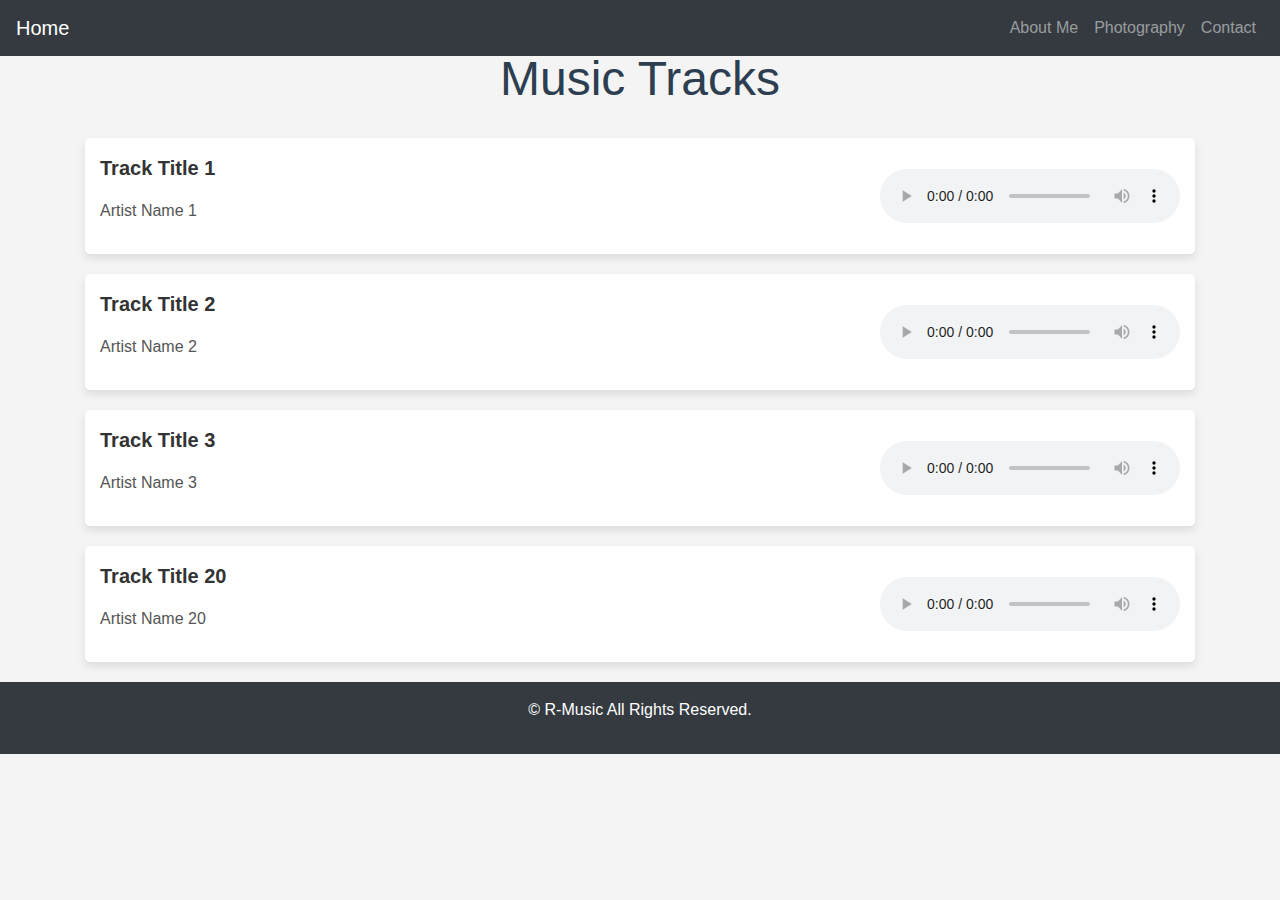
==== music.html @ bd509da7 "Fixed music.html" ====
﻿<!DOCTYPE html>
<html lang="en">
<head>
    <meta charset="UTF-8">
    <meta name="viewport" content="width=device-width, initial-scale=1.0">
    <title>Music Tracks</title>
    <link href="https://stackpath.bootstrapcdn.com/bootstrap/4.5.2/css/bootstrap.min.css" rel="stylesheet">
    <style>
        body {
            background: #f4f4f4;
            color: #333;
            font-family: 'Segoe UI', Tahoma, Geneva, Verdana, sans-serif;
            margin: 0;
            padding: 0;
        }

        .container {
            margin-top: 50px;
        }

        h1 {
            margin-bottom: 30px;
            text-align: center;
            font-size: 3em;
            color: #2c3e50;
        }

        .track-item {
            padding: 15px;
            margin-bottom: 20px;
            border-radius: 5px;
            background-color: white;
            box-shadow: 0 4px 8px rgba(0, 0, 0, 0.1);
            display: flex;
            justify-content: space-between;
            align-items: center;
        }

        .track-info {
            flex: 1;
        }

        .track-title {
            font-size: 1.25rem;
            font-weight: bold;
        }

        .track-artist {
            font-size: 1rem;
            color: #555;
        }

        audio {
            margin-left: 20px;
        }
    </style>
</head>
<body>
    
    <!-- Navbar -->
    <nav class="navbar navbar-expand-lg navbar-dark bg-dark fixed-top">
        <a class="navbar-brand" href="index.html">Home</a>
        <button class="navbar-toggler" type="button" data-toggle="collapse" data-target="#navbarNav" aria-controls="navbarNav" aria-expanded="false" aria-label="Toggle navigation">
            <span class="navbar-toggler-icon"></span>
        </button>
        <div class="collapse navbar-collapse" id="navbarNav">
            <ul class="navbar-nav ml-auto">
                <li class="nav-item">
                    <a class="nav-link" href="#about">About Me</a>
                </li>
                <li class="nav-item">
                    <a class="nav-link" href="photography.html">Photography</a>
                </li>
                <li class="nav-item">
                    <a class="nav-link" href="#contact">Contact</a>
                </li>
            </ul>
        </div>
    </nav>


    <div class="container">
        <h1>Music Tracks</h1>

        <!-- Music Track 1 -->
        <div class="track-item">
            <div class="track-info">
                <p class="track-title">Track Title 1</p>
                <p class="track-artist">Artist Name 1</p>
            </div>
            <audio controls>
                <source src="path-to-your-audio-file1.mp3" type="audio/mpeg">
                Your browser does not support the audio element.
            </audio>
        </div>

        <!-- Music Track 2 -->
        <div class="track-item">
            <div class="track-info">
                <p class="track-title">Track Title 2</p>
                <p class="track-artist">Artist Name 2</p>
            </div>
            <audio controls>
                <source src="path-to-your-audio-file2.mp3" type="audio/mpeg">
                Your browser does not support the audio element.
            </audio>
        </div>

        <!-- Music Track 3 -->
        <div class="track-item">
            <div class="track-info">
                <p class="track-title">Track Title 3</p>
                <p class="track-artist">Artist Name 3</p>
            </div>
            <audio controls>
                <source src="path-to-your-audio-file3.mp3" type="audio/mpeg">
                Your browser does not support the audio element.
            </audio>
        </div>

        <!-- Repeat for up to 20 tracks -->
        <!-- Music Track 20 -->
        <div class="track-item">
            <div class="track-info">
                <p class="track-title">Track Title 20</p>
                <p class="track-artist">Artist Name 20</p>
            </div>
            <audio controls>
                <source src="path-to-your-audio-file20.mp3" type="audio/mpeg">
                Your browser does not support the audio element.
            </audio>
        </div>
    </div>

    <footer class="bg-dark text-white text-center py-3">
        <p>&copy; R-Music All Rights Reserved.</p>
    </footer>

    <script src="https://code.jquery.com/jquery-3.5.1.slim.min.js"></script>
    <script src="https://cdn.jsdelivr.net/npm/@popperjs/core@2.5.2/dist/umd/popper.min.js"></script>
    <script src="https://stackpath.bootstrapcdn.com/bootstrap/4.5.2/js/bootstrap.min.js"></script>
</body>
</html>
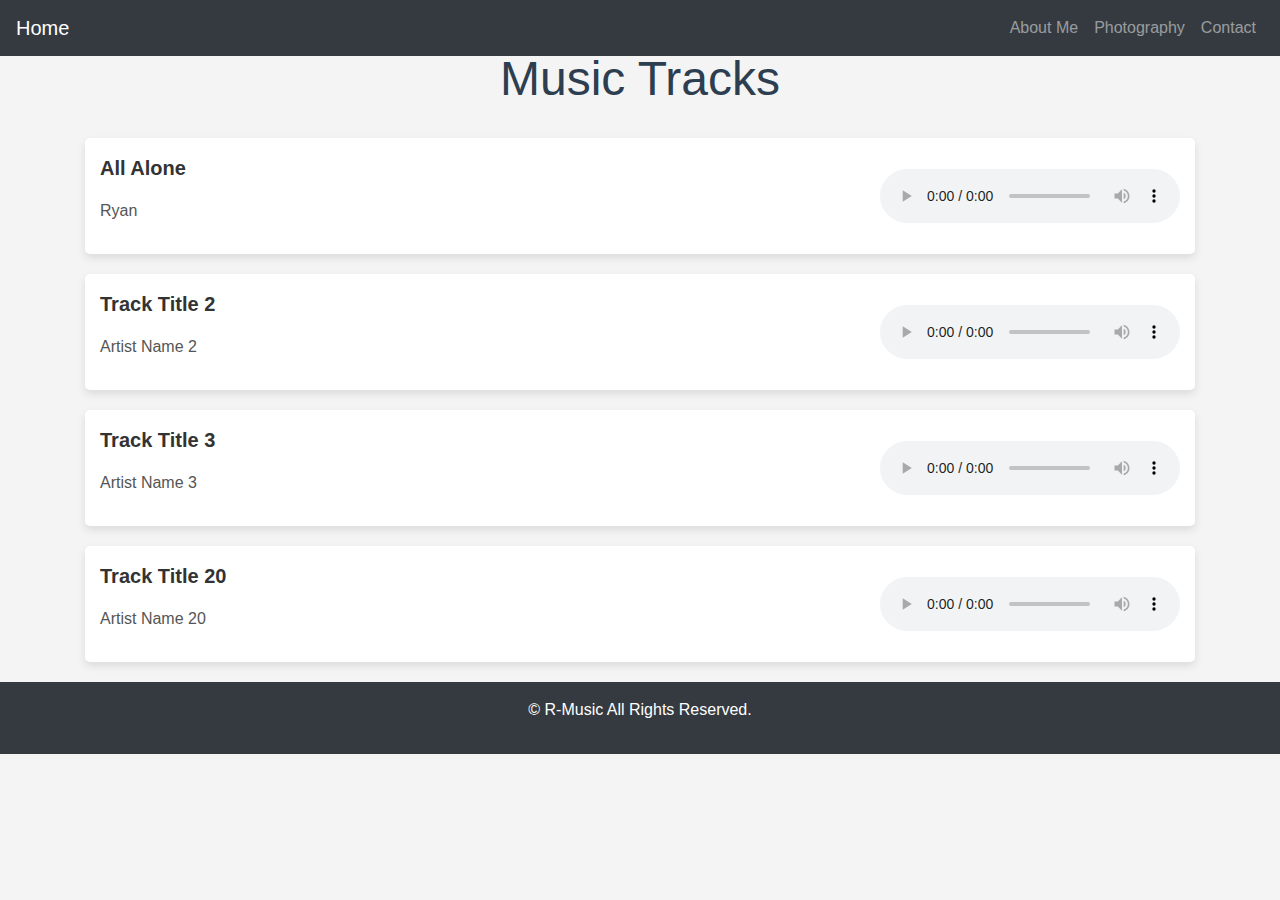
==== commit fef013ed: "Tons of stuff" ====
--- a/music.html
+++ b/music.html
@@ -85,11 +85,11 @@
         <!-- Music Track 1 -->
         <div class="track-item">
             <div class="track-info">
-                <p class="track-title">Track Title 1</p>
-                <p class="track-artist">Artist Name 1</p>
+                <p class="track-title">All Alone</p>
+                <p class="track-artist">Ryan</p>
             </div>
             <audio controls>
-                <source src="path-to-your-audio-file1.mp3" type="audio/mpeg">
+                <source src="C:\Users\Ryan\Portfolio\MusicTracks\All Alone.wav" type="audio/mpeg">
                 Your browser does not support the audio element.
             </audio>
         </div>
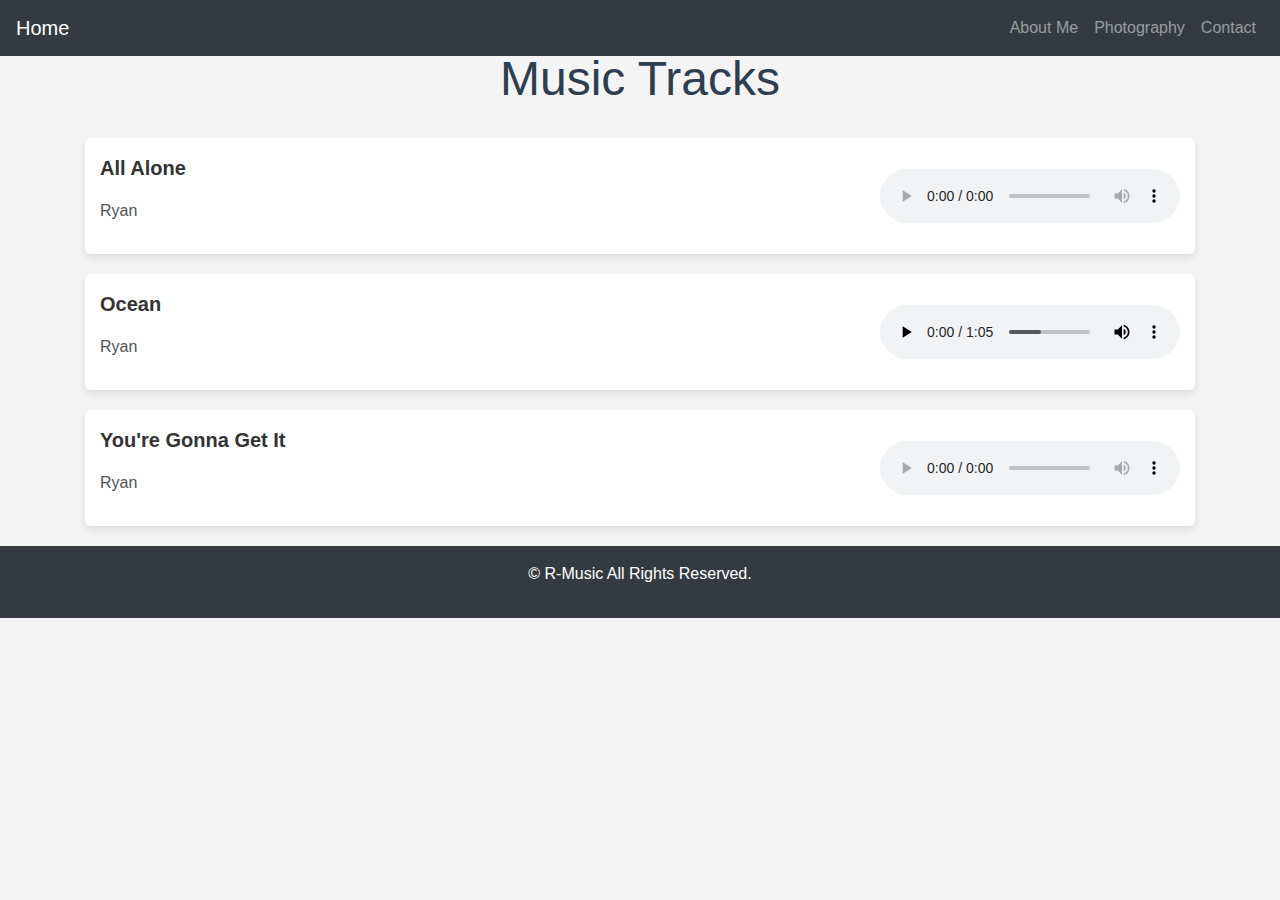
==== commit 9dd5b482: "added 2 tracks" ====
--- a/music.html
+++ b/music.html
@@ -89,7 +89,7 @@
                 <p class="track-artist">Ryan</p>
             </div>
             <audio controls>
-                <source src="C:\Users\Ryan\Portfolio\MusicTracks\All Alone.wav" type="audio/mpeg">
+                <source src="MusicTracks\All Alone.wav" type="audio/mpeg">
                 Your browser does not support the audio element.
             </audio>
         </div>
@@ -97,11 +97,11 @@
         <!-- Music Track 2 -->
         <div class="track-item">
             <div class="track-info">
-                <p class="track-title">Track Title 2</p>
-                <p class="track-artist">Artist Name 2</p>
+                <p class="track-title">Ocean</p>
+                <p class="track-artist">Ryan</p>
             </div>
             <audio controls>
-                <source src="path-to-your-audio-file2.mp3" type="audio/mpeg">
+                <source src="MusicTracks\Ocean.mp3" type="audio/mpeg">
                 Your browser does not support the audio element.
             </audio>
         </div>
@@ -109,27 +109,16 @@
         <!-- Music Track 3 -->
         <div class="track-item">
             <div class="track-info">
-                <p class="track-title">Track Title 3</p>
-                <p class="track-artist">Artist Name 3</p>
+                <p class="track-title">You're Gonna Get It</p>
+                <p class="track-artist">Ryan</p>
             </div>
             <audio controls>
-                <source src="path-to-your-audio-file3.mp3" type="audio/mpeg">
+                <source src="MusicTracks\You're Gonna Get It.wav" type="audio/mpeg">
                 Your browser does not support the audio element.
             </audio>
         </div>
 
         <!-- Repeat for up to 20 tracks -->
-        <!-- Music Track 20 -->
-        <div class="track-item">
-            <div class="track-info">
-                <p class="track-title">Track Title 20</p>
-                <p class="track-artist">Artist Name 20</p>
-            </div>
-            <audio controls>
-                <source src="path-to-your-audio-file20.mp3" type="audio/mpeg">
-                Your browser does not support the audio element.
-            </audio>
-        </div>
     </div>
 
     <footer class="bg-dark text-white text-center py-3">
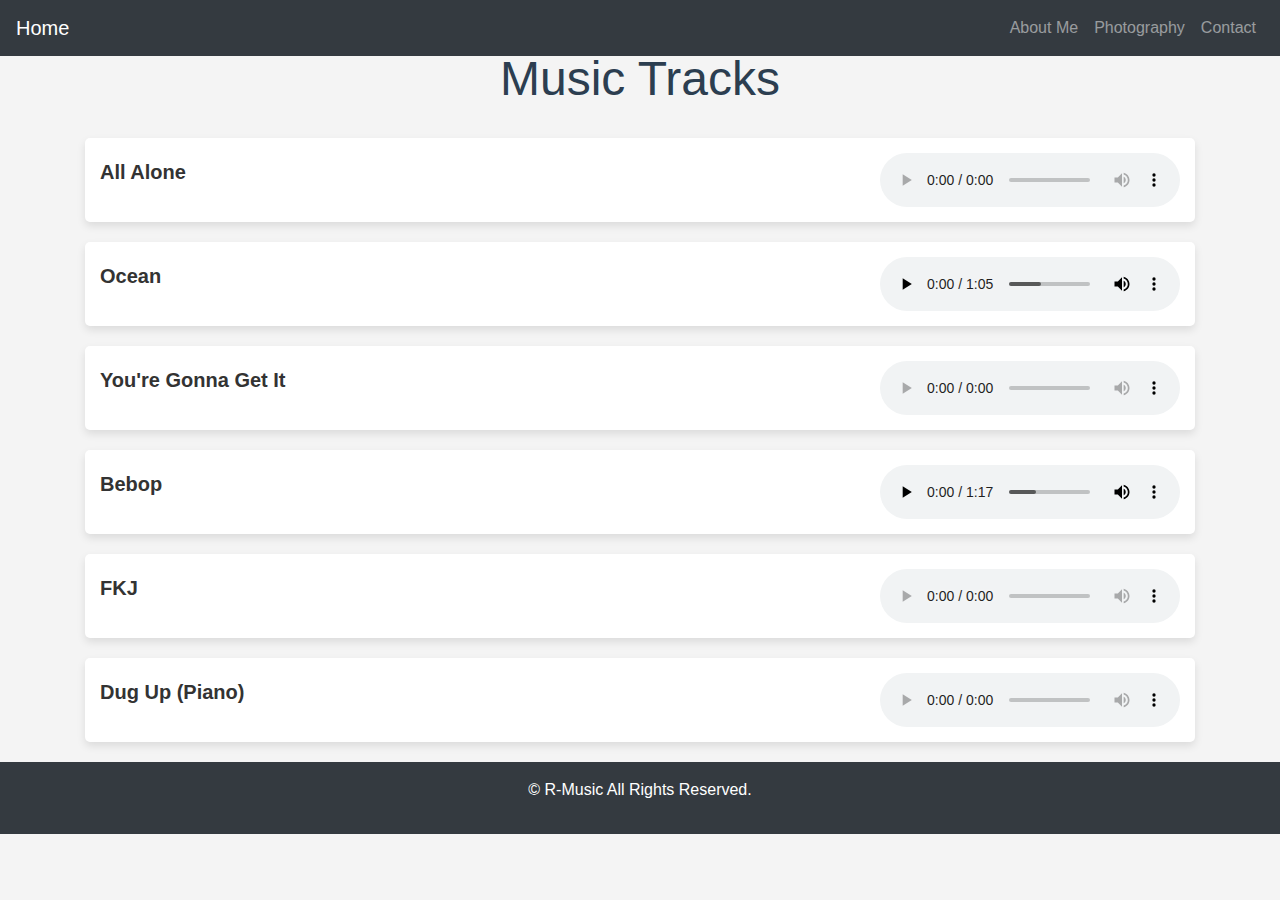
==== commit db61318a: "Added more tracks" ====
--- a/music.html
+++ b/music.html
@@ -86,7 +86,7 @@
         <div class="track-item">
             <div class="track-info">
                 <p class="track-title">All Alone</p>
-                <p class="track-artist">Ryan</p>
+                <p class="track-artist"></p>
             </div>
             <audio controls>
                 <source src="MusicTracks\All Alone.wav" type="audio/mpeg">
@@ -98,7 +98,7 @@
         <div class="track-item">
             <div class="track-info">
                 <p class="track-title">Ocean</p>
-                <p class="track-artist">Ryan</p>
+                <p class="track-artist"></p>
             </div>
             <audio controls>
                 <source src="MusicTracks\Ocean.mp3" type="audio/mpeg">
@@ -110,10 +110,47 @@
         <div class="track-item">
             <div class="track-info">
                 <p class="track-title">You're Gonna Get It</p>
-                <p class="track-artist">Ryan</p>
+                <p class="track-artist"></p>
             </div>
             <audio controls>
                 <source src="MusicTracks\You're Gonna Get It.wav" type="audio/mpeg">
+                Your browser does not support the audio element.
+            </audio>
+        </div>
+
+        <!-- Music Track 4 -->
+        <div class="track-item">
+            <div class="track-info">
+                <p class="track-title">Bebop</p>
+                <p class="track-artist"></p>
+            </div>
+            <audio controls>
+                <source src="MusicTracks\Bebop.mp3" type="audio/mpeg">
+                Your browser does not support the audio element.
+            </audio>
+        </div>
+
+        <!-- Music Track 5 -->
+        <div class="track-item">
+            <div class="track-info">
+                <p class="track-title">FKJ</p>
+                <p class="track-artist"></p>
+            </div>
+            <audio controls>
+                <source src="MusicTracks\FKJ.wav" type="audio/mpeg">
+                Your browser does not support the audio element.
+            </audio>
+        </div>
+
+
+        <!-- Music Track 6 -->
+        <div class="track-item">
+            <div class="track-info">
+                <p class="track-title">Dug Up (Piano)</p>
+                <p class="track-artist"></p>
+            </div>
+            <audio controls>
+                <source src="MusicTracks\Piano Dug Up.wav" type="audio/mpeg">
                 Your browser does not support the audio element.
             </audio>
         </div>
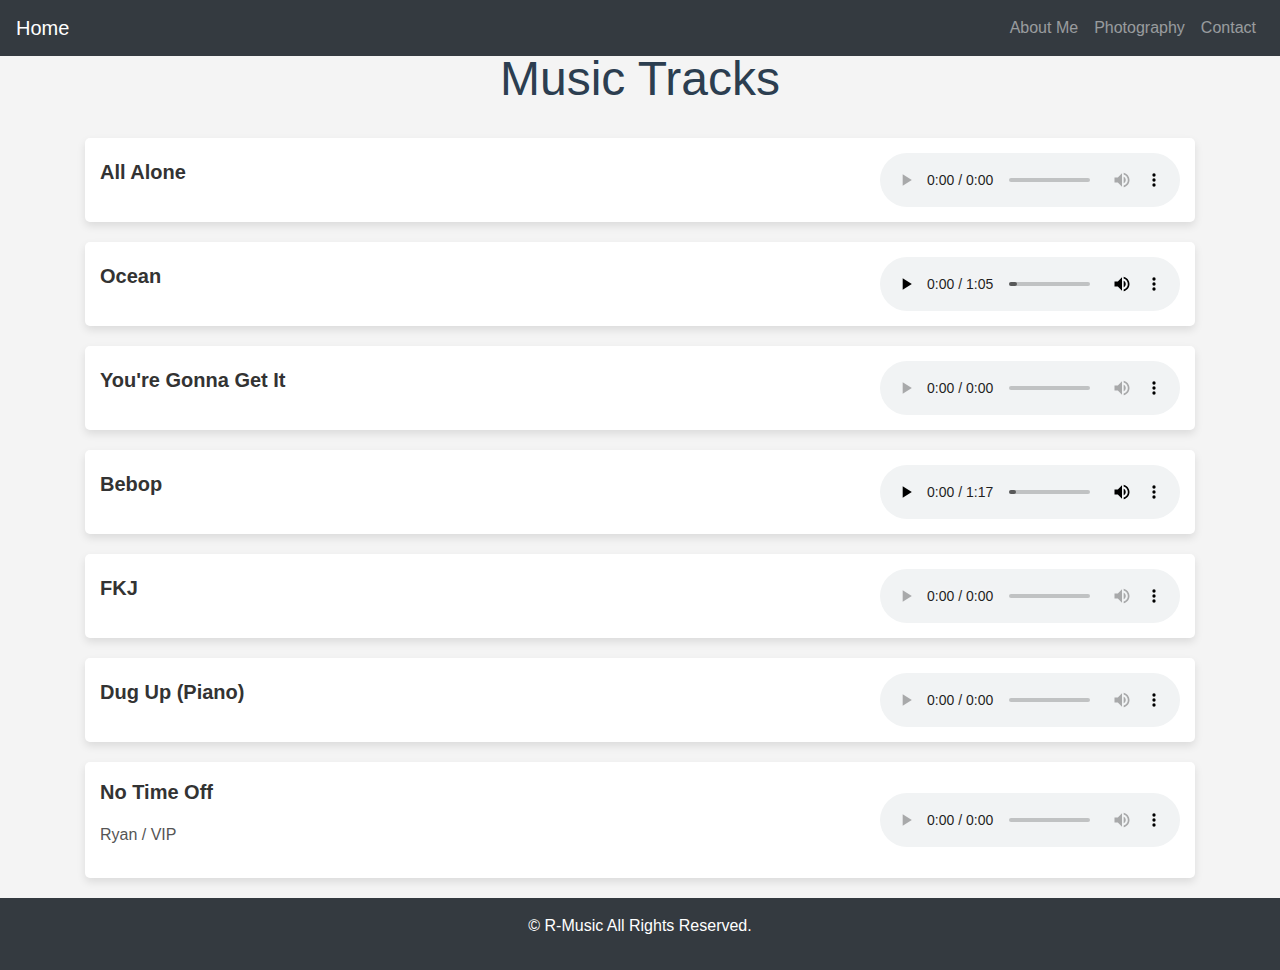
==== commit ec5d43cd: "Added VIP Track" ====
--- a/music.html
+++ b/music.html
@@ -155,6 +155,18 @@
             </audio>
         </div>
 
+        <!-- Music Track 7 -->
+        <div class="track-item">
+            <div class="track-info">
+                <p class="track-title">No Time Off</p>
+                <p class="track-artist">Ryan / VIP </p>
+            </div>
+            <audio controls>
+                <source src="MusicTracks\No Time Off.mp3" type="audio/mpeg">
+                Your browser does not support the audio element.
+            </audio>
+        </div>
+
         <!-- Repeat for up to 20 tracks -->
     </div>
 
